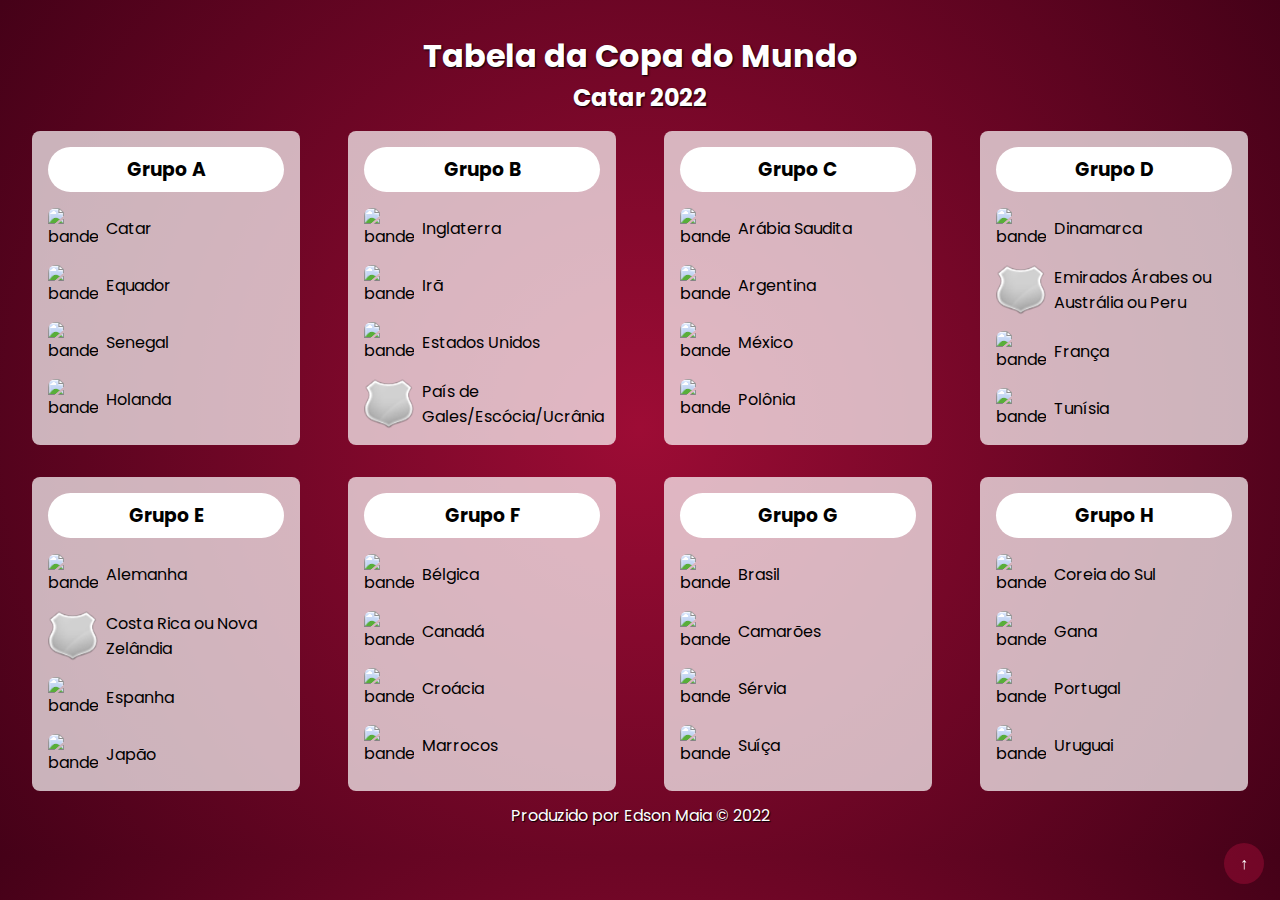
==== index.html @ a379a52d "Versão melhorada" ====
<!DOCTYPE html>
<html lang="pt-br">
<head>
    <meta charset="UTF-8">
    <meta http-equiv="X-UA-Compatible" content="IE=edge">
    <meta name="viewport" content="width=device-width, initial-scale=1.0">
    <link rel="icon" href="images/favicon.png" />
    <title>Tabela Copa do Mundo 2022</title>
    <link rel="stylesheet" href="css/style.css" />
</head>
<body>
    <span id="topo"></span>

    <main class="tela-principal">
    
        <header>
            <h1>Tabela da Copa do Mundo</h1>
            <h2>Catar 2022</h2>
        </header>

        <!-- preenchida pelo js  -->
        <section class="listas"></section>

        <!-- modelo de listaDoGrupo -->
        <div class="modelo">
            <section class="listaDoGrupo">
                <h3 class="tituloDoGrupo">Grupo</h3>
                <ol class="listaDeSelecoes">
                    <li><img class='bandeirap' src='../images/bandeiras/escudo_default.png' alt='bandeira' />
                        Nome da Seleção 1</li>
                    <li><img class='bandeirap' src='../images/bandeiras/escudo_default.png' alt='bandeira' />
                        Nome da Seleção 2</li>
                    <li><img class='bandeirap' src='../images/bandeiras/escudo_default.png' alt='bandeira' />
                        Nome da Seleção 3</li>
                    <li><img class='bandeirap' src='../images/bandeiras/escudo_default.png' alt='bandeira' />
                        Nome da Seleção 4</li>
                </ol>
            </section>
            <!-- /modelo de listaDeGrupos -->
        </div>

        <div class="inferiordireita">
            <a class="btn btn-topo" href="#topo">&UpArrow;</a>
        </div>

        <footer>
            <p>Produzido por Edson Maia &copy; 2022</p>
        </footer>

    </main>
<script src="js/index.js"></script>
</body>
</html>
---- css/style.css ----
@import url('https://fonts.googleapis.com/css2?family=Poppins:ital,wght@0,100;0,200;0,300;0,400;0,500;1,200;1,500&display=swap');

* {
    margin: 0;
    padding: 0;
    box-sizing: border-box;
    font-family: Poppins, sans-serif;
}

body {
    width: 100%;
    background: rgb(157,12,53);
    background: radial-gradient(circle, rgba(157,12,53,1) 0%, rgba(69,1,24,1) 100%);
}

h1, h2 {
    text-align: center;
    color: #fff;
    text-shadow: 1px 1px 2px #000;
}

h3 {
    text-align: center;
    background-color: #fff;
    padding: 0.5rem 1rem;
    border-radius: 1.5rem;
}

.tela-principal {
    padding: 2rem;
}

/* section */
.grupos, .listaDoGrupo {
    display: flex;
    flex-direction: column;

    background: rgba(255, 255, 255, 0.7);
    margin-top: 1rem;
    padding: 1rem;
    border-radius: 0.5rem;
}

.bandeirap {
    width: 50px;
    border-radius: 0.5rem;
    -webkit-user-drag: none;
    -moz-user-drag: none;
    -ms-user-drag: none;
    -o-user-drag: none;
}

ol {
    font-size: 1rem;
}

ol li {
    display: flex;
    align-items: center;
    gap: 0.5rem;
    margin: 1rem 0 0 0;
}

/* ol */
.listaGrupo {
    display: flex;
    flex-direction: column;
    justify-content: center;
}

footer {
    height: 1rem;
    color: #fff;
    text-shadow: 1px 1px 1px #000;
    margin-top: 1rem;
    display: flex;
    align-items: center;
    justify-content: center;
}

/* div de modelo para exibir cada grupo */
.modelo {
    display: none;
}

/* section .listas */
.listas {
    display: grid;
    grid-template-columns: repeat(auto-fit, minmax(250px, 1fr));
    column-gap: 3rem;
    row-gap: 1rem;
}

.inferiordireita {
    position: fixed;
    right: 0;
    bottom: 0;
}

.btn {
    padding: 0.5rem 1rem;
    border-radius: 50%;
    margin: 1rem;
    
    display: flex;
    align-items: center;
    justify-content: center;

    font-size: 1rem;
    text-align: center;
    background: rgba(255, 255, 288, 1);
    text-decoration: none;
    font-weight: bold;
    color: #000;
    transition: ease .3s;
}

.btn-topo {
    background: rgba(157, 12, 53, 0.5);
    color: #fff;
}

.btn-topo:hover {
    background: rgba(157, 12, 53, 1);
}
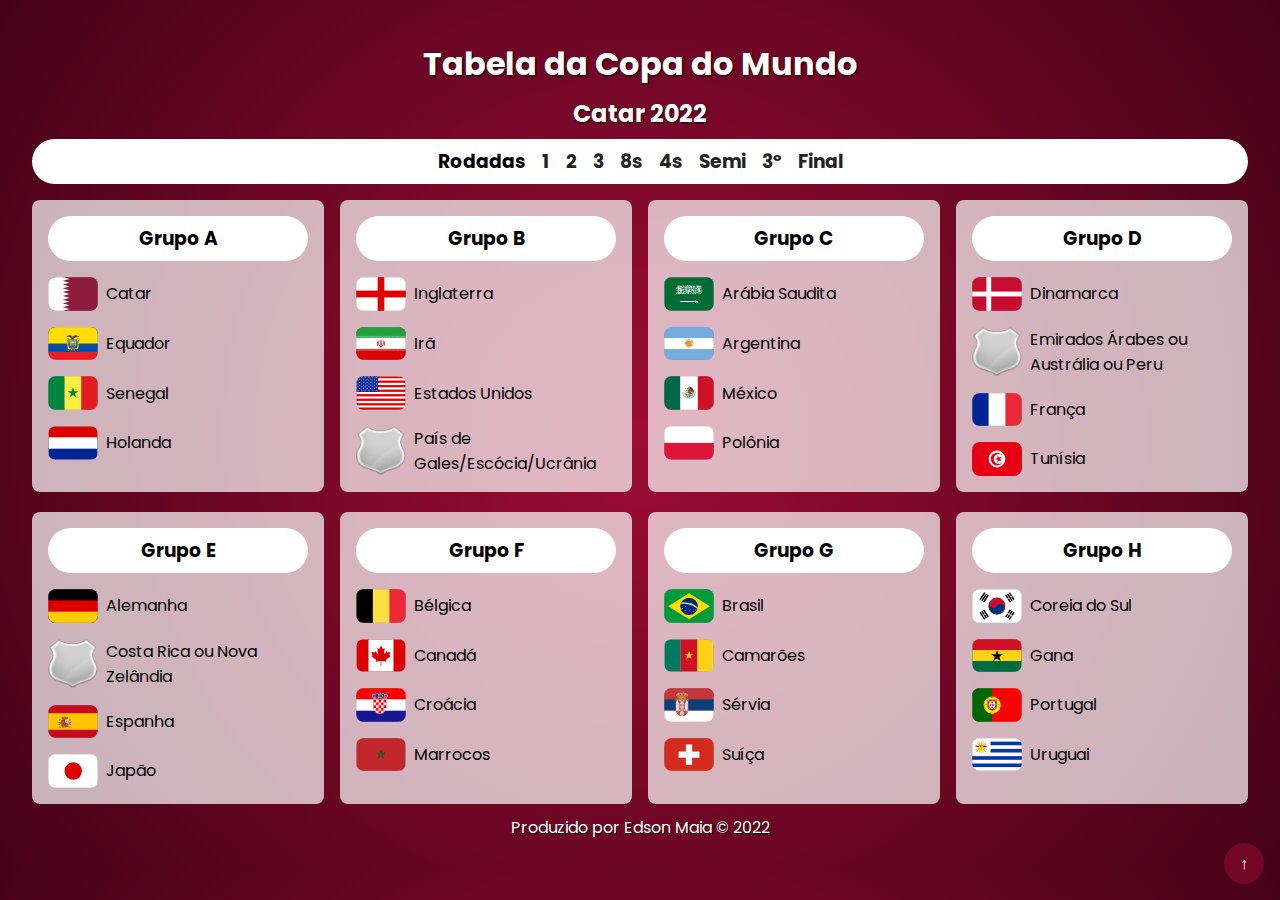
==== commit 4721a19b: "Parte 4" ====
--- a/index.html
+++ b/index.html
@@ -16,6 +16,19 @@
         <header>
             <h1>Tabela da Copa do Mundo</h1>
             <h2>Catar 2022</h2>
+            <nav>
+                <h3>
+                Rodadas
+                <a class="" href="jogos.html?rodada=1">1</a> 
+                <a class="" href="jogos.html?rodada=2">2</a>
+                <a class="" href="jogos.html?rodada=3">3</a>
+                <a class="" href="finais.html?rodada=oitavas">8s</a>
+                <a class="" href="finais.html?rodada=quartas">4s</a>
+                <a class="" href="finais.html?rodada=semi">Semi</a>
+                <a class="" href="finais.html?rodada=terceiro">3º</a>
+                <a class="" href="finais.html?rodada=final">Final</a>
+                </h3>
+            </nav>
         </header>
 
         <!-- preenchida pelo js  -->
@@ -42,7 +55,7 @@
         <div class="inferiordireita">
             <a class="btn btn-topo" href="#topo">&UpArrow;</a>
         </div>
-
+        
         <footer>
             <p>Produzido por Edson Maia &copy; 2022</p>
         </footer>
--- a/css/style.css
+++ b/css/style.css
@@ -17,9 +17,14 @@
     text-align: center;
     color: #fff;
     text-shadow: 1px 1px 2px #000;
+    margin: 0.5rem 0;
 }
 
 h3 {
+    display: flex;
+    justify-content: center;
+    align-items: center;
+    gap: 1rem;
     text-align: center;
     background-color: #fff;
     padding: 0.5rem 1rem;
@@ -50,8 +55,12 @@
     -o-user-drag: none;
 }
 
-ol {
+/* ol */
+.listaGrupo {
     font-size: 1rem;
+    display: flex;
+    flex-direction: column;
+    justify-content: center;
 }
 
 ol li {
@@ -59,13 +68,6 @@
     align-items: center;
     gap: 0.5rem;
     margin: 1rem 0 0 0;
-}
-
-/* ol */
-.listaGrupo {
-    display: flex;
-    flex-direction: column;
-    justify-content: center;
 }
 
 footer {
@@ -87,8 +89,8 @@
 .listas {
     display: grid;
     grid-template-columns: repeat(auto-fit, minmax(250px, 1fr));
-    column-gap: 3rem;
-    row-gap: 1rem;
+    column-gap: 1rem;
+    row-gap: 0.25rem;
 }
 
 .inferiordireita {
@@ -123,3 +125,47 @@
 .btn-topo:hover {
     background: rgba(157, 12, 53, 1);
 }
+
+/* tabela de jogos */
+.tabela-de-jogos {
+    display: grid;
+    grid-template-columns: repeat(auto-fit, minmax(250px, 1fr));
+    column-gap: 2rem;
+    row-gap: 1rem;
+}
+
+.listaDeJogos {
+    display: flex;
+    align-items: center;
+    flex-direction: column;
+
+    background: rgba(255, 255, 255, 0.7);
+    margin-top: 1rem;
+    padding: 1rem;
+    border-radius: 0.5rem;
+}
+
+h4, h5 {
+    text-align: center;
+    margin: 0.5rem 0;
+}
+
+/* link a */
+a {
+    text-decoration: none;
+    color: #222;
+}
+
+a:hover {
+    color:rgba(157, 12, 53, 1);
+}
+
+.btn-fase {
+    background: rgba(157, 12, 53);
+    color: #fff;   
+}
+
+.btn-fase:hover {
+    background: #222;
+    color: #fff;
+}
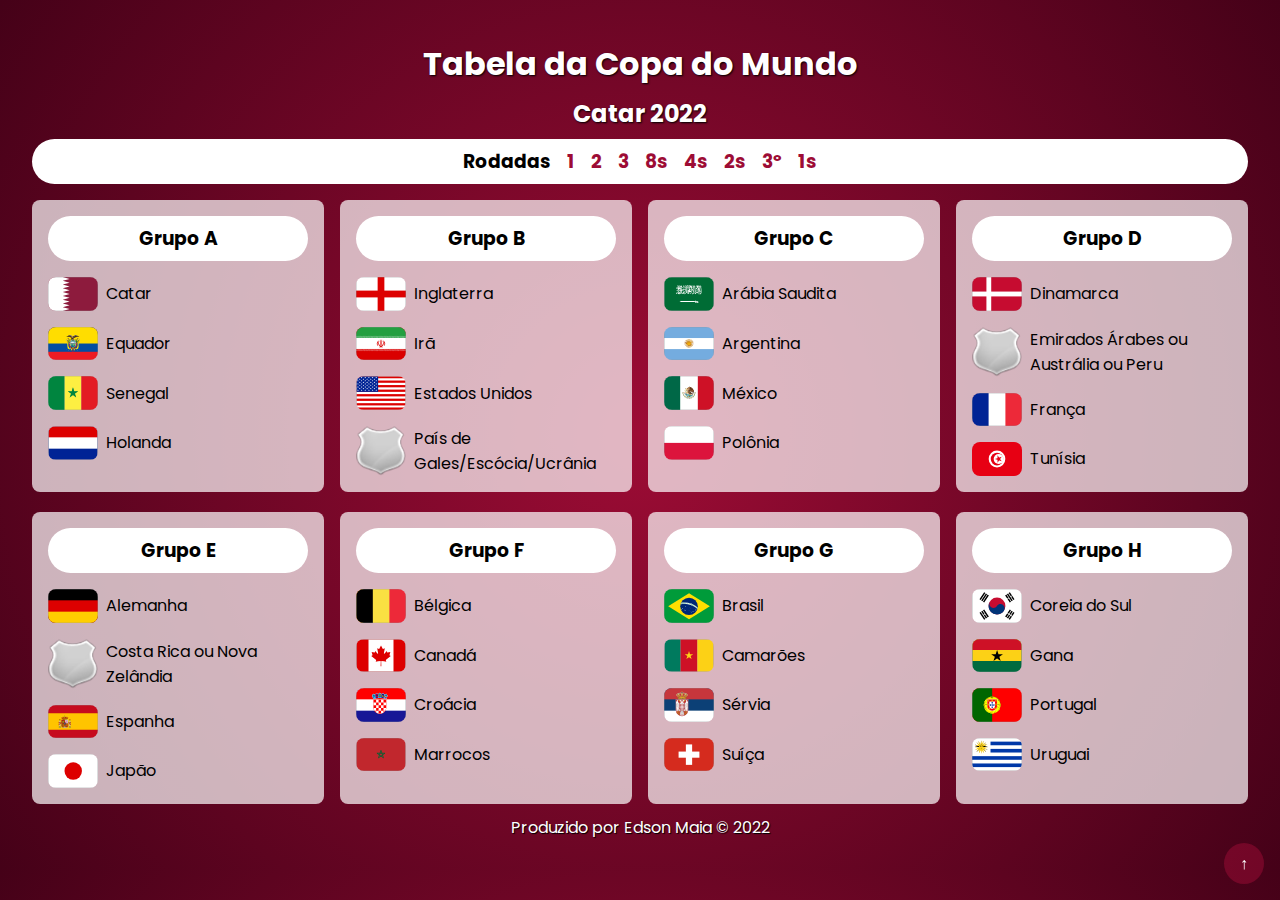
==== commit a2c08a65: "Update index.html" ====
--- a/index.html
+++ b/index.html
@@ -24,9 +24,9 @@
                 <a class="" href="jogos.html?rodada=3">3</a>
                 <a class="" href="finais.html?rodada=oitavas">8s</a>
                 <a class="" href="finais.html?rodada=quartas">4s</a>
-                <a class="" href="finais.html?rodada=semi">Semi</a>
+                <a class="" href="finais.html?rodada=semi">2s</a>
                 <a class="" href="finais.html?rodada=terceiro">3º</a>
-                <a class="" href="finais.html?rodada=final">Final</a>
+                <a class="" href="finais.html?rodada=final">1s</a>
                 </h3>
             </nav>
         </header>
@@ -63,4 +63,4 @@
     </main>
 <script src="js/index.js"></script>
 </body>
-</html>+</html>
--- a/css/style.css
+++ b/css/style.css
@@ -150,14 +150,9 @@
     margin: 0.5rem 0;
 }
 
-/* link a */
-a {
+h3 a {
+    color: rgba(157, 12, 53);
     text-decoration: none;
-    color: #222;
-}
-
-a:hover {
-    color:rgba(157, 12, 53, 1);
 }
 
 .btn-fase {
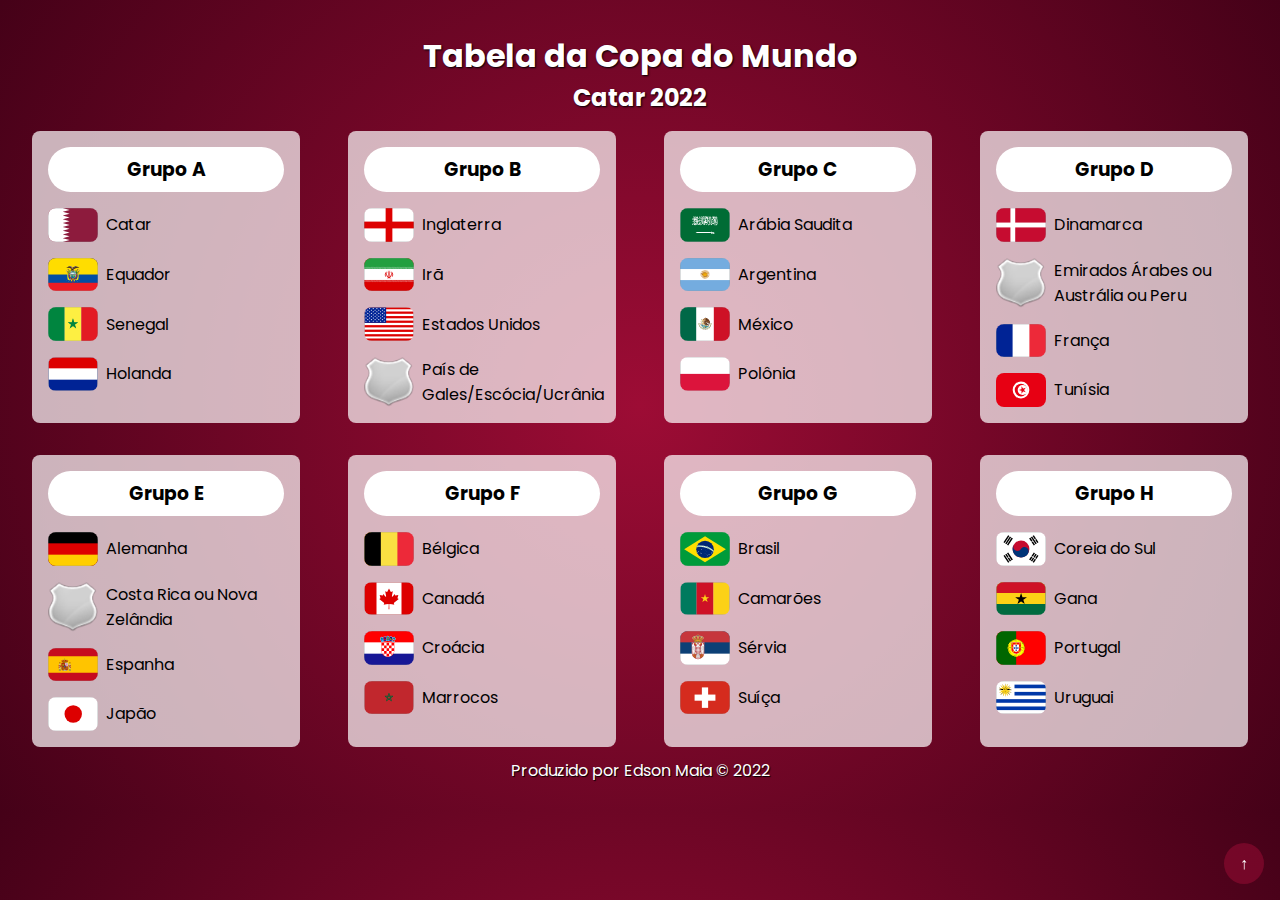
==== commit 3b81a82d: "Modificação da parte 2" ====
--- a/index.html
+++ b/index.html
@@ -16,19 +16,6 @@
         <header>
             <h1>Tabela da Copa do Mundo</h1>
             <h2>Catar 2022</h2>
-            <nav>
-                <h3>
-                Rodadas
-                <a class="" href="jogos.html?rodada=1">1</a> 
-                <a class="" href="jogos.html?rodada=2">2</a>
-                <a class="" href="jogos.html?rodada=3">3</a>
-                <a class="" href="finais.html?rodada=oitavas">8s</a>
-                <a class="" href="finais.html?rodada=quartas">4s</a>
-                <a class="" href="finais.html?rodada=semi">2s</a>
-                <a class="" href="finais.html?rodada=terceiro">3º</a>
-                <a class="" href="finais.html?rodada=final">1s</a>
-                </h3>
-            </nav>
         </header>
 
         <!-- preenchida pelo js  -->
@@ -55,7 +42,7 @@
         <div class="inferiordireita">
             <a class="btn btn-topo" href="#topo">&UpArrow;</a>
         </div>
-        
+
         <footer>
             <p>Produzido por Edson Maia &copy; 2022</p>
         </footer>
@@ -63,4 +50,4 @@
     </main>
 <script src="js/index.js"></script>
 </body>
-</html>
+</html>--- a/css/style.css
+++ b/css/style.css
@@ -17,14 +17,9 @@
     text-align: center;
     color: #fff;
     text-shadow: 1px 1px 2px #000;
-    margin: 0.5rem 0;
 }
 
 h3 {
-    display: flex;
-    justify-content: center;
-    align-items: center;
-    gap: 1rem;
     text-align: center;
     background-color: #fff;
     padding: 0.5rem 1rem;
@@ -55,12 +50,8 @@
     -o-user-drag: none;
 }
 
-/* ol */
-.listaGrupo {
+ol {
     font-size: 1rem;
-    display: flex;
-    flex-direction: column;
-    justify-content: center;
 }
 
 ol li {
@@ -68,6 +59,13 @@
     align-items: center;
     gap: 0.5rem;
     margin: 1rem 0 0 0;
+}
+
+/* ol */
+.listaGrupo {
+    display: flex;
+    flex-direction: column;
+    justify-content: center;
 }
 
 footer {
@@ -89,8 +87,8 @@
 .listas {
     display: grid;
     grid-template-columns: repeat(auto-fit, minmax(250px, 1fr));
-    column-gap: 1rem;
-    row-gap: 0.25rem;
+    column-gap: 3rem;
+    row-gap: 1rem;
 }
 
 .inferiordireita {
@@ -125,42 +123,3 @@
 .btn-topo:hover {
     background: rgba(157, 12, 53, 1);
 }
-
-/* tabela de jogos */
-.tabela-de-jogos {
-    display: grid;
-    grid-template-columns: repeat(auto-fit, minmax(250px, 1fr));
-    column-gap: 2rem;
-    row-gap: 1rem;
-}
-
-.listaDeJogos {
-    display: flex;
-    align-items: center;
-    flex-direction: column;
-
-    background: rgba(255, 255, 255, 0.7);
-    margin-top: 1rem;
-    padding: 1rem;
-    border-radius: 0.5rem;
-}
-
-h4, h5 {
-    text-align: center;
-    margin: 0.5rem 0;
-}
-
-h3 a {
-    color: rgba(157, 12, 53);
-    text-decoration: none;
-}
-
-.btn-fase {
-    background: rgba(157, 12, 53);
-    color: #fff;   
-}
-
-.btn-fase:hover {
-    background: #222;
-    color: #fff;
-}
